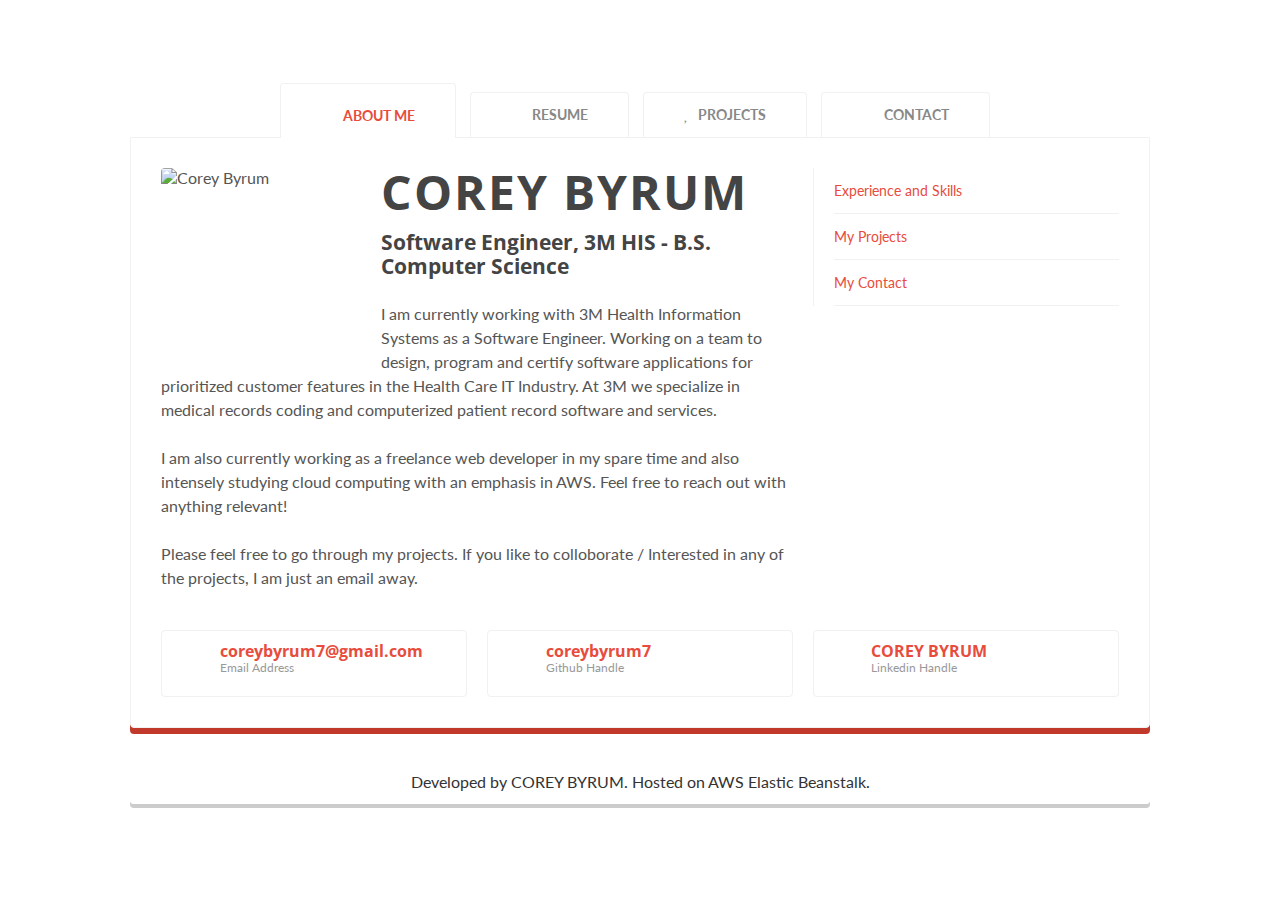
==== personalwebsite/index.html @ 76d754db "Structure and content for personal page" ====
<!DOCTYPE html>
<!--[if lt IE 7]>      <html class="no-js lt-ie9 lt-ie8 lt-ie7"> <![endif]-->
<!--[if IE 7]>         <html class="no-js lt-ie9 lt-ie8"> <![endif]-->
<!--[if IE 8]>         <html class="no-js lt-ie9"> <![endif]-->
<!--[if gt IE 8]><!--> <html class="no-js"> <!--<![endif]-->
<head>
  <meta charset="utf-8">
  <meta http-equiv="X-UA-Compatible" content="IE=edge,chrome=1">
  <title>Corey Byrum's personal website</title>
  <meta name="keywords" content="Corey Byrum">
  <meta name="description" content="Corey Byrum">
  <meta name="author" content="Corey Byrum">
  <meta http-equiv="content-type" content="text/html;charset=UTF-8">
  <meta name="viewport" content="width=device-width">
  <link rel='shortcut icon' type='image/x-icon' href='favicon.ico' />
  <link rel="apple-touch-icon-precomposed" href="apple-touch-icon-precomposed.png">
  <link rel="apple-touch-icon-precomposed" href="apple-touch-icon-72x72-precomposed.png">
  <link rel="apple-touch-icon-precomposed" href="apple-touch-icon-114x114-precomposed.png">
  <link rel="apple-touch-icon-precomposed" href="apple-touch-icon-144x144-precomposed.png">
  <link href="css/font-awesome.css" rel="stylesheet">

  <link rel="stylesheet" href="css/normalize.min.css">
  <link rel="stylesheet" href="css/main.css">
  <script src="js/jquery.min.js"></script>
  <script>window.jQuery || document.write('<script src="js/vendor/jquery-1.10.1.min.js"><\/script>')</script>
  <script src="js/vendor/jquery.hashchange.min.js"></script>
  <script src="js/vendor/jquery.easytabs.min.js"></script>

  <script src="js/main.js"></script>
  <!--[if lt IE 9]>
      <script src="//html5shiv.googlecode.com/svn/trunk/html5.js"></script>
      <script>window.html5 || document.write('<script src="js/vendor/html5util.js"><\/script>')</script>
      <![endif]-->
</head>
  <body class="bg-fixed bg-1">
<!--[if lt IE 7]>
    <p class="chromeframe">You are using an <strong>outdated</strong> browser. Please <a href="http://browsehappy.com/">upgrade your browser</a> or <a href="http://www.google.com/chromeframe/?redirect=true">activate Google Chrome Frame</a> to improve your experience.</p>
    <![endif]-->
   <div class="main-container">
    <div class="main wrapper clearfix">
      <!-- Header Start -->
        <header id="header">
            <div id="logo">
                <h2>
                    COREY BYRUM
                </h2>
                <h4>
                    Software Engineer, 3M HIS - B.S. Computer Science
                </h4>
            </div>
        </header>
        <!-- Header End -->
        <!-- Main Tab Container -->
        <div id="tab-container" class="tab-container">
          <!-- Tab List -->
            <ul class='etabs'>
                <li class='tab' id="tab-about">
                  <a href="#about"><i class="icon-user"></i><span> About Me</span></a>
                </li>
                <li class='tab'>
                  <a href="#resume"><i class="icon-file-text"></i><span> Resume</span></a>
                </li>
                <li class='tab'>
                  <a href="#portfolio"><i class="icon-heart"></i><span> Projects</span></a>
                </li>
                <li class='tab'>
                  <a href="#contact"><i class="icon-envelope"></i><span> Contact</span></a>
                </li>
            </ul>
          <!-- End Tab List -->
            <div id="tab-data-wrap">
              <!-- About Tab Data -->
                <div id="about">
                    <section class="clearfix">
                        <div class="g2">
                            <div class="photo">
                                <img src="images/headshot.png" alt="Corey Byrum">
                            </div>
                            <div class="info">
                                <h2>
                                    COREY BYRUM
                                </h2>
                                <h5>
                                     Software Engineer, 3M HIS - B.S. Computer Science
                                </h5>
                                <p>
                                    I am currently working with 3M Health Information Systems as a Software Engineer. Working on a team to design, program and certify software applications for prioritized customer features in the Health Care IT Industry. 
									At 3M we specialize in medical records coding and computerized patient record software and services.
									<br/><br/>
									I am also currently working as a freelance web developer in my spare time and also intensely studying cloud computing with an emphasis in AWS. Feel free to reach out with anything relevant!
                                    <br/><br/>
                                    Please feel free to go through my projects. If you like to colloborate / Interested in any of the projects, I am just an email away.
                                </p>
                            </div>
                        </div>
                        <div class="g1">
                            <div class="main-links sidebar">
                                <ul>
                                    <li>
                                        <a href="#resume">Experience and Skills</a>
                                    </li>
                                    <li>
                                        <a href="#portfolio">My Projects</a>
                                    </li>
                                    <li>
                                        <a href="#contact">My Contact</a>
                                    </li>
                                    
                                </ul>
                            </div>
                        </div>
                        <div class="break"></div>
                        <div class="contact-info">
                          <div class="g1">
                            <div class="item-box clearfix">
                              <i class="icon-envelope"></i>
                              <div class="item-data">
                                <h3><a href="mailto:coreybyrum7@gmail.com">coreybyrum7@gmail.com</a></h3>
                                <p>Email Address</p>
                              </div>
                            </div>
                          </div>
                          <div class="g1">
                            <div class="item-box clearfix">
                              <i class="icon-github"></i>
                              <div class="item-data">
                                <h3><a href="https://github.com/coreybyrum7">coreybyrum7</a></h3>
                                <p>Github Handle</p>
                              </div>
                            </div>
                          </div>
                          <div class="g1">
                            <div class="item-box clearfix">
                              <i class="icon-linkedin"></i>
                              <div class="item-data">
                                <h3><a href="https://www.linkedin.com/in/corey-byrum-28860785/">COREY BYRUM</a></h3>
                                <p>Linkedin Handle</p>
                              </div>
                            </div>
                          </div>
                        </div>
                    </section><!-- content -->
                </div>
              <!-- End About Tab Data -->
              <!-- Resume Tab Data -->
                <div id="resume">
                    <section class="clearfix">
                        <div class="g2">
                            <h3>
                                Work Experience
                            </h3>
                            <ul class="no-list work">
                                <li>
                                    <h5>
                                        Software Engineer, 3M Health Information Systems.
                                    </h5><span class="label label-info">February 2016 - Present</span>
                                    <p>I'm a member of the Global Grouper Applications team, supporting over 12 countries and customers throughout the entire U.S. with our 3 primary applications and many other components.<br>
									I'm primarily working with Java, SQL, C# and 3M’s proprietary language (similar to C).

                                    <br>My role here is to write effective code and minimize/provide solutions for customer defects. We strive to implement automation processes to improve our teams effectiveness.<br>
									
									Our team is currently in the process of shifting and utilizing cloud technologies.
                                    </p>
                                </li>
                                <li>
                                    <h5>
                                        Mobile Applications Developer - Intern, Charles Schwab.
                                    </h5><span class="label label-info">June 2014 - August 2014</span>
                                    <p>
										I introduced and implemented an application called TestFlight. TestFlight enhanced the team’s ability to test its internal iOS applications as well as increasing the ease of accessibility to applications.
                                    </p>
                                </li>
                                <li>
                                    <h5>
                                        Web Developer, East Carolina University.
                                    </h5><span class="label label-info">Dec 2012 - Jan 2013</span>
                                    <p>
                                        Maintained the Universities web environment. Optimized ECU's search engine. Created tutorials for other student-workers to use our content management system - CommonSpot.
                                    </p>
                                </li>
                            </ul>
                            <h3>
                                Education
                            </h3>
                            <ul class="no-list work">
                                <li>
                                    <h5>
                                        East Carolina University, North Carolina
                                    </h5><span class="label label-success">2011 - 2015</span>
                                    <br>
                                     GPA: 3.3/4.0
                                     <br/><br/>
                                     Courses Taken:
                                     <ul>
   										 <li>Design and Analysis of Algorithms</li>
										 <li>C/C++</li>
										 <li>Java Intro/Java Advanced Data Structures</li>
										 <li>Distributed Computing</li>
										 <li>Database Management</li>
										 <li>Cloud Computing</li>
										 <li>Computer Game Developmet </li>
										 <li>Calculus 1-3</li>
										 <li>Statistics 1-2</li>
										 <li>Software Maintenance & Quality Assurance </li> 
										 <li>Software Development Lifecycle (Introduction to Scrum)</li>        
                                     </ul>   
                                </li>
                            </ul>
                            <h3>
								Achievements and Awards
                            </h3>
                            <ul class="no-list work">
                                <li>
                                	Developed iOS mobile application - GEO. Users shared location as a 'post'. Allowed for a network of 'friends'. Contained a newsfeed and a personal profile page.
                                </li>
                                <li>
                                	x
                                </li>
                                <li>
                                    x
                                 </li>
                              	 <li>
									x
                              	 </li>
                                
                            </ul>

 
                        </div>
                        <div class="g1">
                            <div class="sidebar">
                                <h3>
                                    Skills
                                </h3>
                                <h5>
                                    Languages
                                </h5>
                                <div class="meter emerald">
                                    <span style="width: 90%"><span>Java</span></span>
                                </div>
                                <div class="meter emerald">
                                    <span style="width: 50%"><span>C</span></span>
                                </div>
                                <div class="meter emerald">
                                    <span style="width: 70%"><span>C++</span></span>
                                </div>
                                
                                <div class="meter emerald">
                                    <span style="width: 75%"><span>C#</span></span>
                                </div>
                                <div class="meter emerald">
                                    <span style="width: 60%"><span>Python</span></span>
                                </div>
                                <div class="meter emerald">
                                    <span style="width: 70%"><span>Node.js</span></span>
                                </div>
                                <div class="break"></div>
                                <h5>
                                    Web Development
                                </h5>
                                <div class="meter carrot">
                                    <span style="width: 90%"><span>HTML5</span></span>
                                </div>
                                <div class="meter carrot">
                                    <span style="width: 85%"><span>Javascript</span></span>
                                </div>
                                <div class="meter carrot">
                                    <span style="width: 90%"><span>REST</span></span>
                                </div>
                                <div class="meter carrot">
                                    <span style="width: 90%"><span>CSS</span></span>
                                </div>
                                <div class="meter carrot">
                                    <span style="width: 75%"><span>AJAX</span></span>
                                </div>
                                <div class="break"></div>
                                
                                
                                <h5>
                                    Big Data
                                </h5>
                                <div class="meter wisteria">
                                    <span style="width: 80%"><span>Hadoop</span></span>
                                </div>
                                <div class="meter wisteria">
                                    <span style="width: 70%"><span>Storm</span></span>
                                </div>
                                <div class="meter wisteria">
                                    <span style="width: 60%"><span>Spark</span></span>
                                </div>
                                <div class="break"></div>
                                
                                <h5>
                                    Mobile
                                </h5>
                                <div class="meter asbestos">
                                    <span style="width: 85%"><span>iOS SDK</span></span>
                                </div>
                                <div class="meter asbestos">
                                    <span style="width: 80%"><span>Android Native</span></span>
                                </div>
                                <div class="meter asbestos">
                                    <span style="width: 80%"><span>Phonegap</span></span>
                                </div>
                                <div class="meter asbestos">
                                    <span style="width: 80%"><span>Intel XDK</span></span>
                                 </div>
                                 <div class="break"></div>
                                <h5>
                                    Frameworks and Libraries
                                </h5>
                                <div class="meter emerald">
                                    <span style="width: 80%"><span>Spring</span></span>
                                </div>
                                <div class="meter emerald">
                                    <span style="width: 95%"><span>Hibernate</span></span>
                                </div>
                                <div class="meter emerald">
                                    <span style="width: 60%"><span>JSF</span></span>
                                </div>
                                <div class="meter emerald">
                                    <span style="width: 82%"><span>JQuery</span></span>
                                </div>
                                <div class="meter emerald">
                                    <span style="width: 80%"><span>AngularJS</span></span>
                                </div>
                                <div class="meter emerald">
                                    <span style="width: 95%"><span>Bootstrap</span></span>
                                </div>
                                <div class="meter emerald">
                                    <span style="width: 75%"><span>ReactJS</span></span>
                                </div>
                                <h5>
                                    Databases
                                </h5>
                                <div class="meter sunflower">
                                    <span style="width: 53.3%"><span>MySQL</span></span>
                                </div>
                                <div class="meter sunflower">
                                    <span style="width: 90%"><span>SQL</span></span>
                                </div>
                                <div class="meter sunflower">
                                    <span style="width: 70%"><span>DynamoDB</span></span>
                                </div>
                                <h5>
                                    SCM / Other Tools
                                </h5>
                                <div class="meter carrot">
                                    <span style="width: 98%"><span>Github</span></span>
                                </div>
                                <div class="meter carrot">
                                    <span style="width: 85%"><span>AWS</span></span>
                                </div>
                            </div>
                            </div>
                            </section>
                            </div>
                
              <!-- End Resume Tab Data -->
              <!-- Portfolio Tab Data -->
                <div id="portfolio">
                    <section class="clearfix">
                    
                            <h3>
                                Projects
                            </h3>
                            <ul class="no-list work">
                                <li>
                                    <h5>
                                        x
                                    </h5> 
							[Apache Storm, D3.js]<br/>
							<br/> y
							<br/> y
							<br/> y
							</li>
                                <li>
                                    <h5>
                                        y
                                    </h5>
							[Python, Flask]<br/>
							<br/> x
							</li>
                             <li>
                                    <h5>
                                        x
                                    </h5> 
							[Java]<br/>
							<br/> x
							<br/> * x
							</li>   
                                <li>
                                    <h5>
                                        x
                                    </h5>
							[Java, Hadoop, R]<br/>
							<br/>* x
							<br/> x
							<br/> x
							<br/> x
                                </li>
                                <li>
                                    <h5>
                                        x
                                    </h5>
							[Javascript]<br/>
							<br/> x
                                </li>
                                
                                <li>
                                    <h5>
                                        x
                                    </h5>
							[HTML, <br/>
							<br/> x
                                </li>
                                 <li>
                                    <h5>
                                        x
                                    </h5>
							[Java]<br/>
							<br/> x

                                </li>
                                <li>
                                    <h5>
                                        x
                                    </h5> 
									[HTML, Weka, D3.js, AWS]<br/>
							<br/> x
							<br/> x
                                </li>                            
                            <li>
                                    <h5>
                                     x
                                    </h5> 
									[CloudStorage, CloudSQL, Java]<br/>
							<br/> x
							<br/> x
							<br/> x
                                </li>
                                <li>
                                    <h5>
                                        x
                                    </h5> 
									[CloudStorage, CloudSQL]<br/>
							* x
							<br/> x
							</li>
							<li>
                                    <h5>
                                       x
                                    </h5> 
							[Dropbox SDK for java]<br/>
							<br/>x
							<br/> x
							</li>
                                
							<li>
                                    <h5>
                                        x
                                    </h5> 
							[Java]<br/>
							<br/> x
							<br/>x
							<br/>x
							<br/>x
							<br/>x
							<br/>x
							<br/>x
							<br/>x
							<br/>x
							<br/>x
							</li>    
                            <li>
                                    <h5>
                                        x
                                    </h5> 
							[HTML, Bootstrap, Servlets, Jquery, Ajax, Android SDK]<br/>
							<br/>  x
							</li>    
							<li>
                                    <h5>
                                       x
                                    </h5> 
							[CMU spinx, Java]<br/>
							<br/> *x
							</li>    
							<li>
                                    <h5>
                                        x
                                    </h5> 
							[HTML, Javascript]<br/>
							<br/> x
							</li>    
							<li>
                                    <h5>
                                        x
                                    </h5> 
							[HTML, Bootstrap, Websockets, REST]<br/>
							<br/> x
							</li>    
							<li>
                                    <h5>
                                        x
                                    </h5> 
							[Java AWT, NIO]<br/>
							<br/> x
							</li>    
							<li>
                                    <h5>
                                        x
                                    </h5> 
							[php, python]<br/>
							<br/> x
							</li>
							<li>
                                    <h5>
                                        x
                                    </h5> 
							[php, python]<br/>
							<br/> x
							<br/> x
							</li>        
							
                            </ul>
                        
                  	</section>
                  	
                </div>
              <!-- End Portfolio Data -->
              <!-- Contact Tab Data -->
                <div id="contact">
                    <section class="clearfix">
                       <div class="g1">
                         <div class="sny-icon-box">
                           <div class="sny-icon">
                              <i class="icon-globe"></i>
                            </div>
                            <div class="sny-icon-content">
                              <h4>My Email Address</h4>
                              <p>coreybyrum7@gmail.com</p>
                              
                            </div>
                         </div>
                         
                       </div>
                      
                      
                       <div class="g1">
                         <div class="sny-icon-box">
                           <div class="sny-icon">
                              <i class="icon-user"></i>
                            </div>
                            <div class="sny-icon-content">
                              <h4>Reach Me</h4>
                              <p>Feel free to reach me if you like to talk more.</p>
                            </div>
                         </div>
                       </div>
                       <div class="break"></div>
                       
                    </section>
                </div>
              <!-- End Contact Data -->
            </div>
        </div>
        <!-- End Tab Container -->
        <footer>
            <p>
               Developed by COREY BYRUM. Hosted on AWS Elastic Beanstalk. 
            </p>
        </footer>
    </div><!-- #main -->
</div><!-- #main-container -->



</body>
</html>
---- personalwebsite/css/main.css ----
@import url(http://fonts.googleapis.com/css?family=Open+Sans:400,700);
@import url(http://fonts.googleapis.com/css?family=Lato:400,700);

*, *:before, *:after {
  -moz-box-sizing: border-box; -webkit-box-sizing: border-box; box-sizing: border-box;
}

/* HTML5 DECLARATIONS */
article, aside, details, figcaption, figure, footer, header, hgroup, menu, nav, section, dialog {display: block}
audio[controls],canvas,video {display: inline-block; *display: inline; zoom: 1}

/* BASE */
html {height: 100%; font-size: 100%; overflow-y: scroll; -webkit-text-size-adjust: 100%} /* Force scrollbar in non-IE and Remove iOS text size adjust without disabling user zoom */
body {margin: 0; min-height: 100%; -webkit-font-smoothing:antialiased; font-smoothing:antialiased; text-rendering:optimizeLegibility;color: #666} /* Improve default text rendering, handling of kerning pairs and ligatures */

/* DEFAULT FONT SETTINGS */
/* 16px base font size with 150% (24px) friendly, unitless line height and margin for vertical rhythm */
/* Font-size percentage is based on 16px browser default size */
body, button, input, select, textarea {font: 100%  'Lato', sans-serif; *font-size: 1em; color: #555} /* IE7 and older can't resize px based text */
p, blockquote, q, pre, address, hr, code, samp, dl, ol, ul, form, table, fieldset, menu, img {margin: 0 0 1.5em; padding: 0}

/* TYPOGRAPHY */
/* Composed to a scale of 12px, 14px, 16px, 18px, 21px, 24px, 36px, 48px, 60px and 72px */
h1, h2, h3, h4, h5, h6 {font-family:'Open Sans', sans-serif;color:#444;}
h1 {margin: 0; font-size: 3.75em; line-height: 1.2em; margin-bottom: 0.4em} /* 60px / 72px */
h2 {margin: 0; font-size: 3em; line-height: 1em; margin-bottom: 0.5em} /* 48px / 48px */
h3 {margin: 0; font-size: 2.25em; line-height: 1.3333333333333333333333333333333em; margin-bottom: 0.6667em} /* 36px / 48px */ 
h4 {margin: 0; font-size: 1.5em; line-height: 1em; margin-bottom: 1em} /* 24px / 24px */
h5 {margin: 0; font-size: 1.3125em; line-height: 1.1428571428571428571428571428571em; margin-bottom: 1.1428571428571428571428571428571em} /* 21px / 24px */
h6 {margin: 0; font-size: 1.125em; line-height: 1.3333333333333333333333333333333em; margin-bottom: 1.3333333333333333333333333333333em} /* 18px / 24px */
p, ul, blockquote, pre, td, th, label {margin: 0; font-size: 1em; line-height: 1.5em; margin-bottom: 1.5em} /* 16px / 24px */
small, p.small {margin: 0; font-size: 0.875em; line-height: 1.7142857142857142857142857142857em; margin-bottom: 1.7142857142857142857142857142857em} /* 14px / 24px */

/* CODE */
pre {white-space: pre; white-space: pre-wrap; word-wrap: break-word} /* Allow line wrapping of 'pre' */
pre, code, kbd, samp {font-size: 1em; line-height: 1.5em; margin-bottom: 1.5em; font-family: Menlo, Consolas, 'DejaVu Sans Mono', Monaco, monospace}

/* TABLES */
table {border-collapse: collapse; border-spacing: 0; margin-bottom: 1.5em}
th {text-align: left}
tr, th, td {padding-right: 1.5em; border-bottom: 0 solid #333}

/* FORMS */
form {margin: 0}
fieldset {border: 0;padding: 0}
textarea {overflow: auto; vertical-align: top}
legend {*margin-left: -.75em}
button, input, select, textarea {vertical-align: baseline; *vertical-align: middle} /* IE7 and older */
button, input {line-height: normal; *overflow: visible}
button, input[type="button"], input[type="reset"], input[type="submit"] {cursor: pointer;-webkit-appearance: button}
input[type="checkbox"], input[type="radio"] {box-sizing: border-box}
input[type="search"] {-webkit-appearance: textfield; -moz-box-sizing: content-box; -webkit-box-sizing: content-box; box-sizing: content-box}
input[type="search"]::-webkit-search-decoration {-webkit-appearance: none}
button::-moz-focus-inner, input::-moz-focus-inner {border: 0; padding: 0}

/* QUOTES */
blockquote, q {quotes: none}
blockquote:before, blockquote:after, q:before, q:after {content: ''; content: none}
blockquote, q, cite {font-style: italic}
blockquote {padding-left: 1.5em; border-left: 3px solid #ccc}
blockquote > p {padding: 0}

/* LISTS */
ul, ol {list-style-position: inside; padding: 0}
li ul, li ol {margin: 0 1.5em}
dl dd {margin-left: 1.5em}
dt {font-family:Futura, "Century Gothic", AppleGothic, sans-serif}

/* HYPERLINKS */
a { 
  text-decoration: none;
  color: #E74C3C;
  -webkit-transition: color 0.1s linear, border 0.1s linear, opacity 0.1s linear, background-color 0.1s linear;
  -moz-transition: color 0.1s linear, border 0.1s linear, opacity 0.1s linear, background-color 0.1s linear;
  -ms-transition: color 0.1s linear, border 0.1s linear, opacity 0.1s linear, background-color 0.1s linear;
  -o-transition: color 0.1s linear, border 0.1s linear, opacity 0.1s linear, background-color 0.1s linear;
  transition: color 0.1s linear, border 0.1s linear, opacity 0.1s linear, background-color 0.1s linear;
}
a:hover, a:focus, a:active { text-decoration: none; border: none;color: #C0392B }
/* MEDIA */
figure {margin: 0}
img, object, embed, video {max-width: 100%; _width: 100%} /* Fluid images */
img {border: 0; -ms-interpolation-mode: bicubic} /* Improve IE's resizing of images */
svg:not(:root) {overflow: hidden} /* Correct IE9 overflow */

/* ABBREVIATION */
abbr[title], dfn[title] {border-bottom: 1px dotted #333; cursor: help}

/* MARKED/INSERTED/DELETED AND SELECTED TEXT */
ins, mark {text-decoration: none}
mark {background: #c47529}
ins {background: #d49855}
del {text-decoration: line-through}
::-moz-selection {background: #E74C3C; color: #fff; text-shadow: none} /* selected text */
::selection {background: #E74C3C; color: #fff; text-shadow: none} /* selected text */

/* OTHERS */
strong, b, dt { font-weight: bold}
dfn {font-style: italic}
var, address {font-style: normal}
sub, sup {font-size: 75%; line-height: 0; position: relative; vertical-align: baseline} /* Position 'sub' and 'sup' without affecting line-height */
sup {top: -0.5em} /* Move superscripted text up */
sub {bottom: -0.25em} /* Move subscripted text down */
span.amp{font-family:Adobe Caslon Pro,Baskerville,"Goudy Old Style","Palatino","Palatino Linotype","Book Antiqua",Georgia,"Times New Roman",Times,serif;font-style:italic;font-size:110%;line-height:0;position:relative;vertical-align:baseline} /* Best available ampersand */

/* MICRO CLEARFIX HACK */
.cf:before, .cf:after {content:"";display:table} /* For modern browsers */
.cf:after {clear:both}
.cf {zoom:1} /* For IE 6/7 (trigger hasLayout) */

/* DEFAULT MOBILE STYLE */
body {width: 92%; margin: 0 auto} /* Center page without wrapper */
/* column grid */
.g1,.g2,.g3{display:block; position: relative; margin-left: 1%; margin-right: 1%}
/* 1 column grid */
.g1,.g2,.g3{width:98.0%}

/* Wrapper */
.main{
  padding-top: 50px;
  max-width: 1020px;
}
.wrapper{
  margin: 0 auto;
}

/* Utility */
.chromeframe {
  margin: 0.2em 0;
  background: #ccc;
  color: #000;
  padding: 0.2em 0;
}
.clear{
  clear:both;
}
.bg-fixed {
  background-repeat: no-repeat;
  background-attachment: fixed;
  background-position: center center;
  -webkit-background-size: cover;
  -moz-background-size: cover;
  -o-background-size: cover;
  background-size: cover;
}
.clearfix:after { 
 content: "."; 
 visibility: hidden; 
 display: block; 
 height: 0; 
 clear: both;
}
.no-list{
  margin: 0px;
  padding: 0px;
  list-style: none;
}
.break{
  padding-bottom: 1em;
  clear: both;
}
/* Backgrounds */

.bg-1{
  background-image: url('../images/background.png');
}

/* Header */
#header{
  margin-bottom: 2em;
}
#header #logo{
  text-align: center;

  display: none;
}
#header h4{
  margin-bottom:0px; 
}
#header .visible{
  opacity: 1;
}

/* Tabs */
.etabs{
  margin: 0;
  padding: 0px;
  text-align: center;
}
.etabs li span{
  display: none;
}
#tab-data-wrap{
  padding: 30px 20px;
  background: #fff;
  border: 1px solid #f1f1f1;
  box-shadow: 0px 6px #c0392b;
  border-radius: 0px 0px 4px 4px;
}


.tab {
  display: inline-block;
  zoom: 1;
  *display: inline;
  background: #fff;
  border: solid 1px #f1f1f1;
  border-bottom: 0px;
  -moz-border-radius: 4px 4px 0 0;
  -webkit-border-radius: 4px 4px 0 0;
  margin-right:10px; 
}

.tab a {
  font-weight: bold;
  text-transform: uppercase;
  font-size: 14px;
  display: block;
  padding: 2px 10px;
  outline: none;
  color: #888;
  text-decoration: none;
}

.tab a:hover {
  text-decoration: none;
}

.tab.active {
  background: #fff;
  position: relative;
  top: 1px;
  border-color: #f1f1f1;
  border-bottom: none;
}

.tab a.active {
  padding-top: 10px;
  color: #e74c3c;
}
.tab a i{
  font-size: 16px;
  margin-right: 0px;
}

/* INFO */
.info-wrap{

}
/* Photo */
.photo{
  float: left;
  height: 200px;
  width: 200px;
  margin-right: 20px;
  margin-bottom: 4px;
  overflow: hidden;
}

.photo img{
 -webkit-border-radius: 4px;
 -moz-border-radius: 4px;
 border-radius: 4px;
 width: 100%;
}
.info{

}
.info h2, #header h2{
  text-transform: uppercase;
  letter-spacing: 2px;
  margin-bottom: .3em;
}
.info h4, #header h4{
  color: #999;
}
/* Contact */
.main-links{

}
.main-links ul{
  list-style: none outside none;
  margin: 0;
  padding: 0;
}
.main-links ul li{
  border-bottom: 1px solid #F1F1F1;
  padding: 10px 0;
}
.main-links ul li a{

  font-size: 14px;

} 
/* Contact-info */
.contact-info{

}
.contact-info i{

}

/* Icon Styling */
.contact-info i{

  color: #333;
  font-size: 46px;

}
/* Item Box */

.item-box{
  padding: 6px 6px 6px 10px;
  border: 1px solid #f1f1f1;
  -webkit-border-radius: 4px;
  -moz-border-radius: 4px;
  border-radius: 4px;
}
.item-box i{
  float: left;
  margin-right: 12px;
}
.item-box i.icon-envelope{

}
.item-box .item-data{
 margin-top: 6px;
}
.item-box .item-data h3{
  line-height: 1em;
  margin: 3px 0px 0px 0px;
  font-size: 1em;

}
.item-box .item-data p{
  margin: 0px;
  font-size: 12px;
  color: #999;
}

/* WorkExperience */
.work li{
  border-bottom: 1px solid #f1f1f1;
  margin-bottom: 2em;
}
.work li span{
  float: right;
}
.work li h5{
  float: left;
}
.work li p{
  clear: both;
}

/* Portfolio */
.image{
  position: relative;
}
.image img{
  margin: 0px;
  width: 100%;
}
.image-overlay {
  position: absolute;
  z-index: 5;
  top: 0;
  overflow: hidden;
  width: 100%;
  height: 99%;
  background-color: rgba(231, 76, 60,.6);
  text-align: center;
  opacity:0;
  filter: alpha(opacity=0);
  -webkit-transition: all 450ms ease-out 0s;
  -moz-transition: all 450ms ease-out 0s;
  -o-transition: all 450ms ease-out 0s;
  transition: all 450ms ease-out 0s;
  -webkit-transform: rotateY(180deg);
  -moz-transform: rotateY(180deg);
  -ms-transform: rotateY(180deg);
  transform: rotateY(180deg);
}
.image:hover .image-overlay{
  opacity: 1;
  filter: alpha(opacity=100);
  -webkit-transform: rotateY(0deg);
  -moz-transform: rotateY(0deg);
  -ms-transform: rotateY(0deg);
  transform: rotateY(0deg);
}
.image-overlay .image-link{
  position: relative;
  top: 50%;
  display: inline-block;
  margin-top: -20px;
}
/* Icon Box */
.sny-icon{
  display: block;
  margin-bottom: 1em;
  text-align: center;
}
.sny-icon i{
  display: inline-block;
  font-size: 60px;
}
.sny-icon-content{
  text-align: center;
}
.sny-icon-content h4{
  margin-bottom:6px; 
}
.sny-icon-content p{
  margin-bottom: 0px;
}
/* Buttons */
.btn{
  display:inline-block;
  margin: 0 10px 10px 0;    
  padding: 14px 20px;  
  background: #E74C3C;
  color: #fff;
  font-weight: bold;
  font-size: 13px;
  font-family:'Open Sans', sans-serif
  line-height: 1;
  *display:inline;
  *zoom:1;
  position: relative;
  text-transform: uppercase;
  -webkit-transition: all 0.3s;
  -moz-transition: all 0.3s;
  transition: all 0.3s;
}
.btn:hover{
  color: #ccc;
}

/* Labels */
.label {
  display: inline;
  padding: .25em .6em;
  font-size: 75%;
  font-weight: 500;
  line-height: 1;
  color: #ffffff;
  text-align: center;
  white-space: nowrap;
  vertical-align: baseline;
  border-radius: .25em;
}
.label-info {
  background-color: #5bc0de;
}

.label-info[href]:hover,
.label-info[href]:focus {
  background-color: #31b0d5;
}
.label[href]:hover,
.label[href]:focus {
  color: #ffffff;
  text-decoration: none;
  cursor: pointer;
}

.label-default {
  background-color: #999999;
}

.label-default[href]:hover,
.label-default[href]:focus {
  background-color: #808080;
}

.label-danger {
  background-color: #d9534f;
}

.label-danger[href]:hover,
.label-danger[href]:focus {
  background-color: #c9302c;
}

.label-success {
  background-color: #5cb85c;
}

.label-success[href]:hover,
.label-success[href]:focus {
  background-color: #449d44;
}

.label-warning {
  background-color: #f0ad4e;
}

.label-warning[href]:hover,
.label-warning[href]:focus {
  background-color: #ec971f;
}

/* Meters */
.meter { 
  height: 24px;  /* Can be anything */
  position: relative;
  border: 1px solid #f1f1f1;
  -moz-border-radius: 4px;
  -webkit-border-radius: 4px;
  border-radius: 4px;
  margin-bottom: 1em;
}
.meter > span {
  display: block;
  height: 100%;
  -moz-border-radius: 4px;
  -webkit-border-radius: 4px;
  border-radius: 4px;


  position: relative;
  overflow: hidden;
}
.meter > span  > span{
  margin-left: 4px;
  color: #fff;
}
.meter > span:after, .animate > span > span {
  content: "";
  position: absolute;
  top: 0; left: 0; bottom: 0; right: 0;
  background-image: 
  -webkit-gradient(linear, 0 0, 100% 100%, 
    color-stop(.25, rgba(255, 255, 255, .2)), 
    color-stop(.25, transparent), color-stop(.5, transparent), 
    color-stop(.5, rgba(255, 255, 255, .2)), 
    color-stop(.75, rgba(255, 255, 255, .2)), 
    color-stop(.75, transparent), to(transparent)
    );
  background-image: 
  -moz-linear-gradient(
    -45deg, 
    rgba(255, 255, 255, .2) 25%, 
    transparent 25%, 
    transparent 50%, 
    rgba(255, 255, 255, .2) 50%, 
    rgba(255, 255, 255, .2) 75%, 
    transparent 75%, 
    transparent
    );
  z-index: 1;
  -webkit-background-size: 50px 50px;
  -moz-background-size: 50px 50px;
  -webkit-animation: move 2s linear infinite;
  -webkit-border-top-right-radius: 8px;
  -webkit-border-bottom-right-radius: 8px;
  -moz-border-radius-topright: 8px;
  -moz-border-radius-bottomright: 8px;
  border-top-right-radius: 8px;
  border-bottom-right-radius: 8px;
  -webkit-border-top-left-radius: 20px;
  -webkit-border-bottom-left-radius: 20px;
  -moz-border-radius-topleft: 20px;
  -moz-border-radius-bottomleft: 20px;
  border-top-left-radius: 20px;
  border-bottom-left-radius: 20px;
  overflow: hidden;
}

.animate > span:after {
  display: none;
}

@-webkit-keyframes move {
  0% {
   background-position: 0 0;
 }
 100% {
   background-position: 50px 50px;
 }
}

.emerald > span {
  background-color: #2ecc71;

}

.carrot > span {
  background-color: #e67e22;

}
.wisteria > span{
  background-color: #8e44ad;
}
.sunflower > span{
  background-color: #f1c40f;
}
.midnight > span{
  background-color: #2c3e50;
}
.pomengrate > span{
  background-color: #c0392b;
}
.asbestos > span{
  background-color: #7f8c8d;
}
.nostripes > span > span, .nostripes > span:after {
  -webkit-animation: none;
  background-image: none;
}
/* Footer */
footer{
  text-align: center;
  margin-top: 2em;
  padding: 10px;
  background: rgba(255, 255, 255,.8);
  box-shadow: 0px 4px #ccc;
  color: #333;
  -moz-border-radius: 4px;
  -webkit-border-radius: 4px;
  border-radius: 4px;
}
footer p{
  margin-bottom: 0px;
}

/* media Queries

FOLDING FLUID GRID
< 767px         - 1-Column Fluid Grid
768px - 1023px  - 2-Column Fluid Grid
> 1024px            - 3-Column Fluid Grid
Change widths as necessary
------------------------------------------- */

/* MOBILE PORTRAIT */
@media only screen and (min-width: 320px) {
  body {

  }
}

/* MOBILE LANDSCAPE */
@media only screen and (min-width: 480px) {
  body {

  }
}

/* SMALL TABLET */
@media only screen and (min-width: 600px) {
  body {

  }
  .etabs >li span{
    display: block;
  }
}

/* TABLET/NETBOOK */
@media only screen and (min-width: 768px) { 
  body {

  }

  /* Sidebar */
  .sidebar{
   padding-left: 20px;
   border-left: 1px solid #f1f1f1;
 }
 /* COLUMN GRID */
 .g1,.g2,.g3 {display:inline; float: left}

 /* 2 COLUMN GRID */
 .g1 {width:48.0%}
 .g2 {width:48.0%}
 .g3 {width:98.0%}
}

/* LANDSCAPE TABLET/NETBOOK/LAPTOP */
@media only screen and (min-width: 1024px) { 
  body {

  }
  .etabs >li span{
    display: inline;
  }
  .tab a i{
  font-size: 16px;
  margin-right: 6px;
}
  .tab a{
    padding: 10px 40px 10px 40px;
  }
.tab a.active{
  padding-top: 20px;
}
  /* 3 COLUMN GRID */
  .g1 {width:31.333%}
  .g2 {width:64.667%;}
  .g3 {width:98.0%}
}

@media only screen and (min-width: 1280px) { 
  /* DESKTOP */
  body {

  }
}

/* WIDESCREEN */
/* Increased body size for legibility */
@media only screen and (min-width: 1400px) { 
  body {} /* 18.5px / 28px */
}


/* PRINT */
@media print {
  * {background: transparent !important; color: black !important; text-shadow: none !important; filter:none !important; -ms-filter: none !important} /* Black prints faster */
  a, a:visited {color: #444 !important; text-decoration: underline}
  a[href]:after {content: " (" attr(href) ")"}
  abbr[title]:after {content: " (" attr(title) ")"}
  .ir a:after, a[href^="javascript:"]:after, a[href^="#"]:after {content: ""}  /* Don't print links for images, javascript or internal links */
  pre, blockquote {border: 1px solid #999; page-break-inside: avoid; }
  thead {display: table-header-group; } /* Repeat header row at top of each printed page */
  tr, img {page-break-inside: avoid; }
  img {max-width: 100% !important; }
  @page {margin: 0.5cm}
  p, h2, h3 {orphans: 3; widows: 3}
  h2, h3{page-break-after: avoid}
}
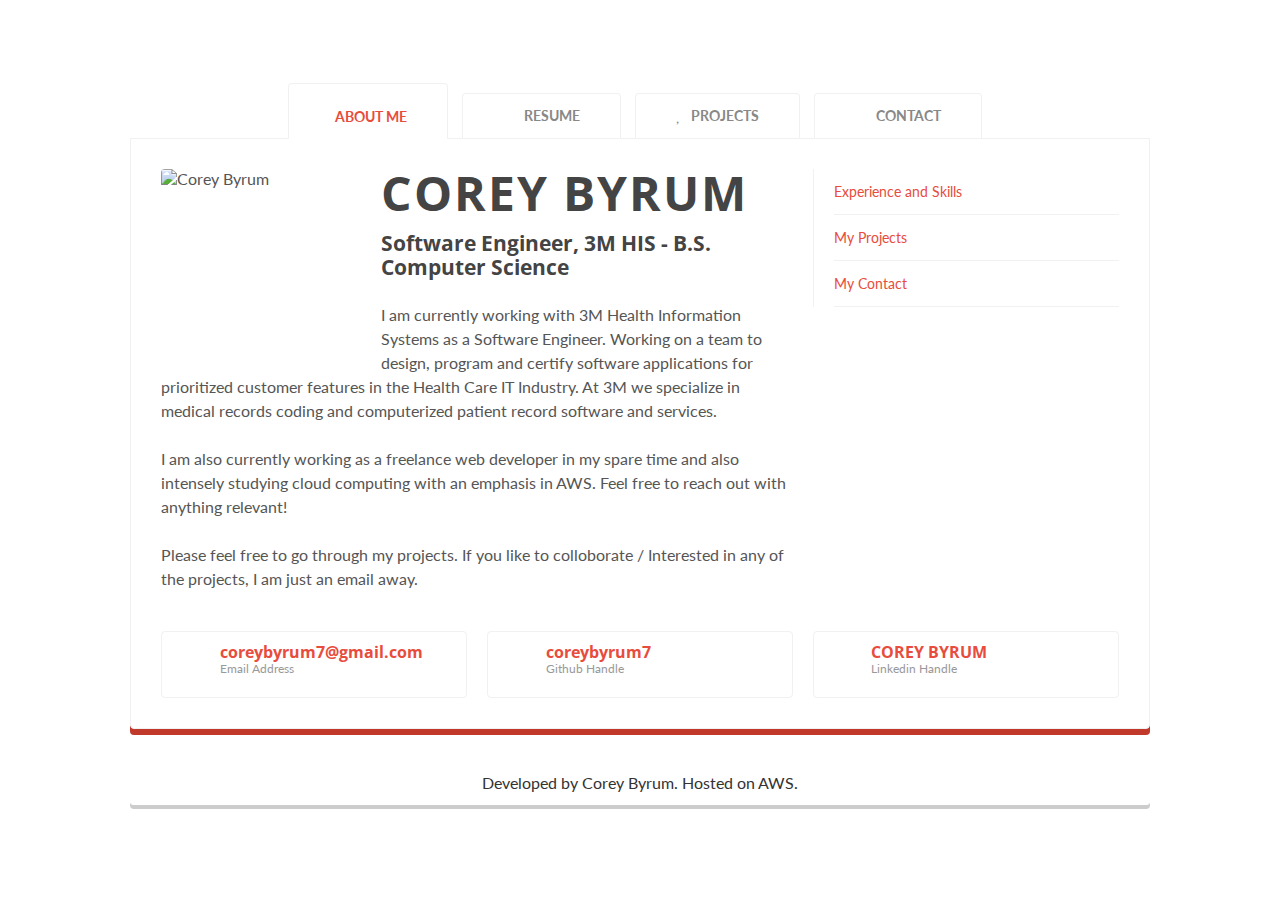
==== commit 25e7ff06: "Added new content and icons" ====
--- a/personalwebsite/index.html
+++ b/personalwebsite/index.html
@@ -21,6 +21,7 @@
 
   <link rel="stylesheet" href="css/normalize.min.css">
   <link rel="stylesheet" href="css/main.css">
+  <script src="https://use.fontawesome.com/26c667497b.js"></script>
   <script src="js/jquery.min.js"></script>
   <script>window.jQuery || document.write('<script src="js/vendor/jquery-1.10.1.min.js"><\/script>')</script>
   <script src="js/vendor/jquery.hashchange.min.js"></script>
@@ -44,9 +45,9 @@
                 <h2>
                     COREY BYRUM
                 </h2>
-                <h4>
+                <h5>
                     Software Engineer, 3M HIS - B.S. Computer Science
-                </h4>
+                </h5>
             </div>
         </header>
         <!-- Header End -->
@@ -55,7 +56,7 @@
           <!-- Tab List -->
             <ul class='etabs'>
                 <li class='tab' id="tab-about">
-                  <a href="#about"><i class="icon-user"></i><span> About Me</span></a>
+                  <a href="#about"><i class="fa fa-home fa-fw"></i><span> About Me</span></a>
                 </li>
                 <li class='tab'>
                   <a href="#resume"><i class="icon-file-text"></i><span> Resume</span></a>
@@ -93,8 +94,11 @@
                                 </p>
                             </div>
                         </div>
+						
                         <div class="g1">
                             <div class="main-links sidebar">
+				
+								
                                 <ul>
                                     <li>
                                         <a href="#resume">Experience and Skills</a>
@@ -107,8 +111,10 @@
                                     </li>
                                     
                                 </ul>
+								
                             </div>
                         </div>
+						
                         <div class="break"></div>
                         <div class="contact-info">
                           <div class="g1">
@@ -147,90 +153,255 @@
                     <section class="clearfix">
                         <div class="g2">
                             <h3>
-                                Work Experience
+                                Work Experience  <i class="fa fa-desktop"></i>
+                            </h3>
+                            <ul class="no-list work">
+                                <li><span class="label label-info">February 2016 - Present</span><br>
+                                    <h5>
+                                        Software Engineer, 3M Health Information Systems.
+                                    </h5>
+                                    <p>I'm a member of the Global Grouper Applications team, supporting over 12 countries and customers throughout the entire U.S. with our 3 primary applications and many other components. I'm primarily working with Java, SQL, C# and 3M’s proprietary language (similar to C).</p>
+									<p>My role here is to write effective code and minimize/provide solutions for customer defects. We strive to implement automation processes to improve our teams effectiveness.</p>
+									<p>Our team is currently in the process of shifting and utilizing cloud technologies.</p>
+                                    </p>
+                                </li>
+                                <li><span class="label label-info">June 2014 - August 2014</span><br>
+                                    <h5>
+                                        Mobile Applications Developer - Intern, Charles Schwab.
+                                    </h5>
+                                    <p>
+										I introduced and implemented an application called TestFlight. TestFlight enhanced the team’s ability to test its internal iOS applications as well as increasing the ease of accessibility to applications.
+                                    </p>
+                                </li>
+                                <li><span class="label label-info">Dec 2012 - Jan 2013</span><br>
+                                    <h5>
+                                        Web Developer, East Carolina University.
+                                    </h5>
+                                    <p>
+                                        Maintained the Universities web environment. Optimized ECU's search engine. Created tutorials for other student-workers to use our content management system - CommonSpot.
+                                    </p>
+                                </li>
+                            </ul>
+                            <h3>
+                                Education and Certifications   <i class="fa fa-university"></i>
                             </h3>
                             <ul class="no-list work">
                                 <li>
-                                    <h5>
-                                        Software Engineer, 3M Health Information Systems.
-                                    </h5><span class="label label-info">February 2016 - Present</span>
-                                    <p>I'm a member of the Global Grouper Applications team, supporting over 12 countries and customers throughout the entire U.S. with our 3 primary applications and many other components.<br>
-									I'm primarily working with Java, SQL, C# and 3M’s proprietary language (similar to C).
-
-                                    <br>My role here is to write effective code and minimize/provide solutions for customer defects. We strive to implement automation processes to improve our teams effectiveness.<br>
-									
-									Our team is currently in the process of shifting and utilizing cloud technologies.
-                                    </p>
-                                </li>
-                                <li>
-                                    <h5>
-                                        Mobile Applications Developer - Intern, Charles Schwab.
-                                    </h5><span class="label label-info">June 2014 - August 2014</span>
-                                    <p>
-										I introduced and implemented an application called TestFlight. TestFlight enhanced the team’s ability to test its internal iOS applications as well as increasing the ease of accessibility to applications.
-                                    </p>
-                                </li>
-                                <li>
-                                    <h5>
-                                        Web Developer, East Carolina University.
-                                    </h5><span class="label label-info">Dec 2012 - Jan 2013</span>
-                                    <p>
-                                        Maintained the Universities web environment. Optimized ECU's search engine. Created tutorials for other student-workers to use our content management system - CommonSpot.
-                                    </p>
+									<h5>
+										Amazon Solutions Architect - Associate - Certified
+									</h5><span class="label label-success">March 2017</span>
+									<p></p>
+                                    <h5>
+                                        East Carolina University, North Carolina
+                                    </h5><span class="label label-success">2011 - 2015</span>
+                                    <br><br>
+									<div class="acc-container">
+										<div class="acc-btn">
+											<h1 style="text-align:center;">
+												 Courses Taken (click to expand)
+											</h1>
+										</div>
+										<div class="acc-content">
+											<div class="acc-content-inner">
+												<div class="p-container">
+														xyz
+													</div>
+											</div>
+										</div>
+										<div class="acc-btn">
+											<h1>
+												 Design and Analysis of Algorithms
+											</h1>
+										</div>
+										<div class="acc-content">
+											<div class="acc-content-inner">
+												<div class="p-container">
+														xyz
+													</div>
+											</div>
+										</div>
+										
+										<div class="acc-btn">
+											<h1>C/C++</h1>
+										</div>
+											<div class="acc-content">
+												<div class="acc-content-inner">
+													<div class="p-container">
+														xyz
+													</div>
+												</div>
+											</div>
+										<div class="acc-btn">
+											<h1>Java Intro/Java Advanced Data Structures</h1>
+										</div>
+											<div class="acc-content">
+												<div class="acc-content-inner">
+													<div class="p-container">
+														xyz
+													</div>
+												</div>
+											</div>
+											
+										<div class="acc-btn">
+											<h1>Distributed Computing</h1>
+										</div>
+											<div class="acc-content">
+												<div class="acc-content-inner">
+													<div class="p-container">
+														xyz
+													</div>
+												</div>
+											</div>
+											
+										<div class="acc-btn">
+											<h1>Database Management</h1>
+										</div>
+											<div class="acc-content">
+												<div class="acc-content-inner">
+													<div class="p-container">
+														xyz
+													</div>
+												</div>
+											</div>
+										
+										<div class="acc-btn">
+											<h1>Cloud Computing</h1>
+										</div>
+											<div class="acc-content">
+												<div class="acc-content-inner">
+													<div class="p-container">
+														xyz
+													</div>
+												</div>
+											</div>
+											
+										<div class="acc-btn">
+											<h1>Computer Game Developmet</h1>
+										</div>
+											<div class="acc-content">
+												<div class="acc-content-inner">
+													<div class="p-container">
+														xyz
+													</div>
+												</div>
+											</div>
+											
+										<div class="acc-btn">
+											<h1>Calculus 1-3</h1>
+										</div>
+											<div class="acc-content">
+												<div class="acc-content-inner">
+													<div class="p-container">
+														xyz
+													</div>
+												</div>
+											</div>
+											
+										<div class="acc-btn">
+											<h1>Statistics 1-2</h1>
+										</div>
+											<div class="acc-content">
+												<div class="acc-content-inner">
+													<div class="p-container">
+														xyz
+													</div>
+												</div>
+											</div>
+											
+										<div class="acc-btn">
+											<h1>Software Maintenance & Quality Assurance</h1>
+										</div>
+											<div class="acc-content">
+												<div class="acc-content-inner">
+													<div class="p-container">
+														xyz
+													</div>
+												</div>
+											</div>
+											
+										<div class="acc-btn">
+											<h1>Software Development Lifecycle (Introduction to Scrum)</h1>
+										</div>
+											<div class="acc-content">
+												<div class="acc-content-inner">
+													<div class="p-container">
+														xyz
+													</div>
+												</div>
+											</div>  
                                 </li>
                             </ul>
                             <h3>
-                                Education
+								Projects
+                              <i class="icon-code-fork"></i>
                             </h3>
                             <ul class="no-list work">
-                                <li>
-                                    <h5>
-                                        East Carolina University, North Carolina
-                                    </h5><span class="label label-success">2011 - 2015</span>
-                                    <br>
-                                     GPA: 3.3/4.0
-                                     <br/><br/>
-                                     Courses Taken:
-                                     <ul>
-   										 <li>Design and Analysis of Algorithms</li>
-										 <li>C/C++</li>
-										 <li>Java Intro/Java Advanced Data Structures</li>
-										 <li>Distributed Computing</li>
-										 <li>Database Management</li>
-										 <li>Cloud Computing</li>
-										 <li>Computer Game Developmet </li>
-										 <li>Calculus 1-3</li>
-										 <li>Statistics 1-2</li>
-										 <li>Software Maintenance & Quality Assurance </li> 
-										 <li>Software Development Lifecycle (Introduction to Scrum)</li>        
-                                     </ul>   
-                                </li>
-                            </ul>
-                            <h3>
-								Achievements and Awards
-                            </h3>
-                            <ul class="no-list work">
-                                <li>
-                                	Developed iOS mobile application - GEO. Users shared location as a 'post'. Allowed for a network of 'friends'. Contained a newsfeed and a personal profile page.
-                                </li>
-                                <li>
-                                	x
-                                </li>
-                                <li>
-                                    x
-                                 </li>
-                              	 <li>
-									x
+							<div class="acc-container">
+								<div class="acc-btn">
+									<h1 class="selected">Alexa Skill - Virtual Traveler</h1>
+								</div>
+										<div class="acc-content open">
+											<div class="acc-content-inner">
+												<div class="p-container">Purchased an Echo Dot and figured why not try to utilize my studies with AWS Lambda.. Developed an Alexa Skill called
+												'Virtual Traveler'. Simply ask, "Alexa, ask Virtual Traveler where should I travel to next". Alexa will reply with a hidden gem of a location she suggests
+												you travel to. I utilized Alexa to invoke a simple Lambda function when Virtual Traveler was triggered. I created an array of locations throughout the world that Alexa chooses
+												to share at random upon request. This skill is published/certified and available for download in the Alexa Skills store.
+												</div>
+											</div>
+										</div>
+								<div class="acc-btn">
+									<h1>AWS Certified in 2 Months</h1>
+								</div>
+									<div class="acc-content">
+										<div class="acc-content-inner">
+												<div class="p-container">Took immense interest in cloud computing when I found out 3MHIS was moving from Azure to AWS.
+												Studied online and got certified with Amazon in less than two months. I'm currently studying for the developer exam.
+												I'm hosting this website on AWS. Using Amazon's S3 static web hosting along with Amazon's Route 53 DNS web service.
+												</div>
+										</div>
+									</div>
+								<div class="acc-btn">
+									<h1>
+										 Project Geo
+									</h1>
+								</div>
+								<div class="acc-content">
+									<div class="acc-content-inner">
+										<div class="p-container">
+										Developed iOS mobile application - GEO. Users shared location as a 'post'. Allowed for a network of 'friends'. Contained a newsfeed and a personal profile page.
+										</div>
+									</div>
+								</div>
+								
+								<div class="acc-btn">
+									<h1>Portal to Australia Edit Engine</h1>
+								</div>
+									<div class="acc-content">
+										<div class="acc-content-inner">
+											<div class="p-container">
+											Created a .NET web application that provided an extensive GUI interface to a key database for internal use and for customer reference. Included many interactive elements that gave the user flexibility with the information they did have.
+											</div>
+										</div>
+									</div>
+								<div class="acc-btn">
+									<h1>Optimized Nightly Automation</h1>
+								</div>
+									<div class="acc-content">
+										<div class="acc-content-inner">
+											<div class="p-container">Optimized a nightly automation tool to compare 'CVU' specific test cases for our international products. This project began with creating a tool, I used Java, that ran through a file system and then wrote out/created CVU files that contained a trimmed version of the initial file. In some cases, the data changed from 1.5 gb to 500 kb, by using the latest test cases only.
+							Integrated this CVU creation jar into a C# automation program, that allowed a parameter to be passed in that ran and compared the CVU cases instead of the full file system. Another parameter was added to be able to run the data and comparison without calling the jar.
+							Sped up the team's efficiency on certification day by optimizing the cases being ran with our release build.
+											</div>
+										</div>
+									</div>
+										
                               	 </li>
-                                
-                            </ul>
-
- 
+                              </ul>
                         </div>
                         <div class="g1">
                             <div class="sidebar">
                                 <h3>
-                                    Skills
+                                    Skills <i class="fa fa-space-shuttle"></i>
                                 </h3>
                                 <h5>
                                     Languages
@@ -535,13 +706,13 @@
                        <div class="g1">
                          <div class="sny-icon-box">
                            <div class="sny-icon">
-                              <i class="icon-globe"></i>
-                            </div>
-                            <div class="sny-icon-content">
-                              <h4>My Email Address</h4>
-                              <p>coreybyrum7@gmail.com</p>
-                              
-                            </div>
+                              <i class="icon-envelope"></i>
+                            </div>
+                            <a href="mailto:coreybyrum7@gmail.com">
+							<div class="sny-icon-content">
+                              <h4>Email</h4>                                     
+                            </div>
+							</a>
                          </div>
                          
                        </div>
@@ -550,17 +721,28 @@
                        <div class="g1">
                          <div class="sny-icon-box">
                            <div class="sny-icon">
-                              <i class="icon-user"></i>
+                              <i class="icon-github"></i>
                             </div>
                             <div class="sny-icon-content">
-                              <h4>Reach Me</h4>
-                              <p>Feel free to reach me if you like to talk more.</p>
+                              <a href="https://github.com/coreybyrum7"><h4>GitHub</h4></a>
                             </div>
                          </div>
                        </div>
-                       <div class="break"></div>
+                       					   
+					   <div class="g1">
+                         <div class="sny-icon-box">
+                           <div class="sny-icon">
+                              <i class="icon-linkedin"></i>
+                            </div>
+                            <div class="sny-icon-content">
+								<a href="https://www.linkedin.com/in/corey-byrum-28860785/">
+                                 <h4>LinkedIn</h4>
+								 </a>
+                              </div>
+                            </div>
+                          </div>
                        
-                    </section>
+                   </section>
                 </div>
               <!-- End Contact Data -->
             </div>
@@ -568,7 +750,7 @@
         <!-- End Tab Container -->
         <footer>
             <p>
-               Developed by COREY BYRUM. Hosted on AWS Elastic Beanstalk. 
+               Developed by Corey Byrum. Hosted on AWS. 
             </p>
         </footer>
     </div><!-- #main -->
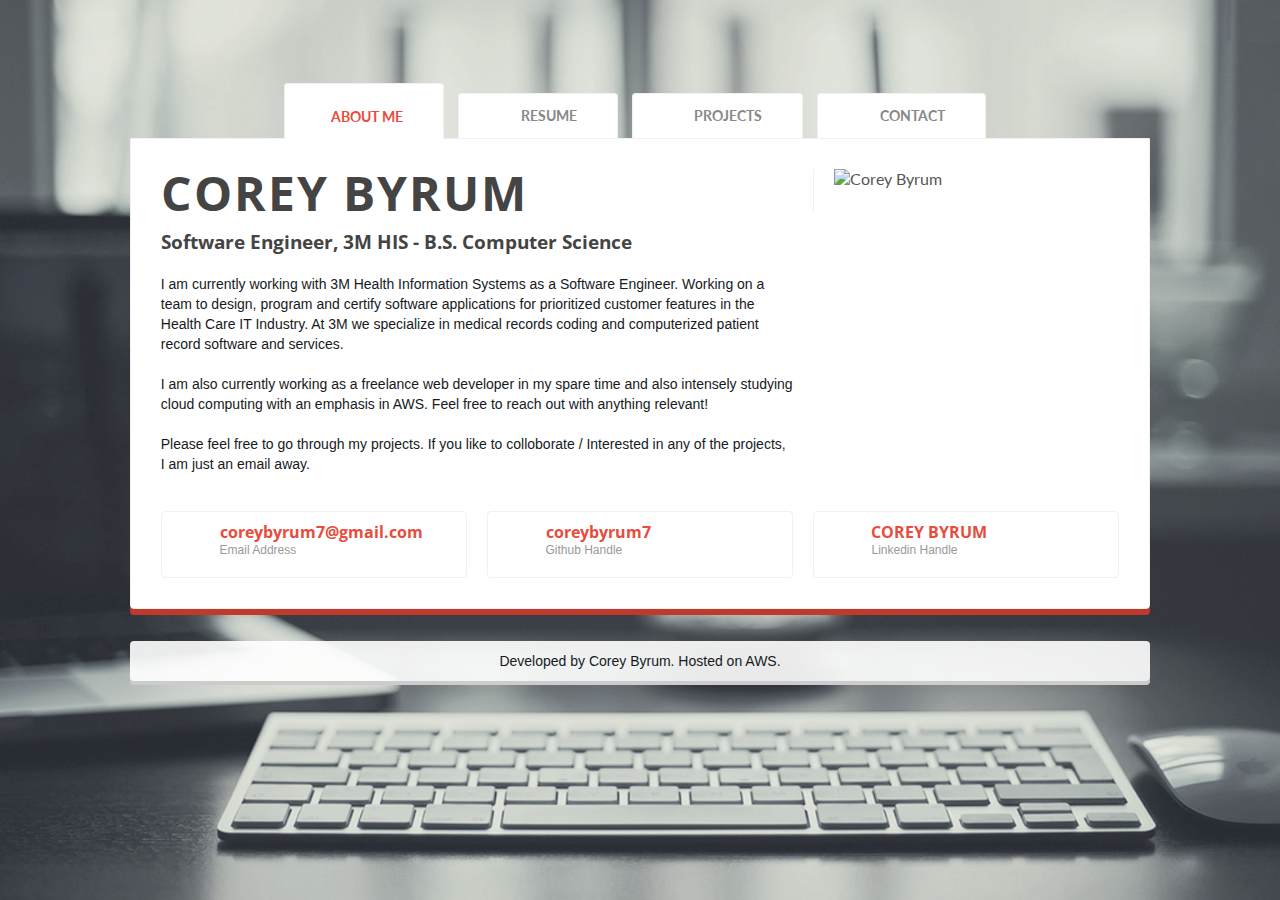
==== commit b46c58f4: "Add files via upload" ====
--- a/personalwebsite/index.html
+++ b/personalwebsite/index.html
@@ -62,7 +62,7 @@
                   <a href="#resume"><i class="icon-file-text"></i><span> Resume</span></a>
                 </li>
                 <li class='tab'>
-                  <a href="#portfolio"><i class="icon-heart"></i><span> Projects</span></a>
+                  <a href="#portfolio"><i class="icon-code-fork"></i><span> Projects</span></a>
                 </li>
                 <li class='tab'>
                   <a href="#contact"><i class="icon-envelope"></i><span> Contact</span></a>
@@ -74,9 +74,6 @@
                 <div id="about">
                     <section class="clearfix">
                         <div class="g2">
-                            <div class="photo">
-                                <img src="images/headshot.png" alt="Corey Byrum">
-                            </div>
                             <div class="info">
                                 <h2>
                                     COREY BYRUM
@@ -98,19 +95,7 @@
                         <div class="g1">
                             <div class="main-links sidebar">
 				
-								
-                                <ul>
-                                    <li>
-                                        <a href="#resume">Experience and Skills</a>
-                                    </li>
-                                    <li>
-                                        <a href="#portfolio">My Projects</a>
-                                    </li>
-                                    <li>
-                                        <a href="#contact">My Contact</a>
-                                    </li>
-                                    
-                                </ul>
+								 <img src="images/headshot.png" alt="Corey Byrum">
 								
                             </div>
                         </div>
@@ -532,183 +517,90 @@
                 <div id="portfolio">
                     <section class="clearfix">
                     
-                            <h3>
-                                Projects
+						<a href="https://github.com/coreybyrum7">
+                             <h3>
+								<center>
+								GitHub 	<i class="icon-github"></i>
+							  </center>
                             </h3>
+							</a>
                             <ul class="no-list work">
-                                <li>
-                                    <h5>
-                                        x
-                                    </h5> 
-							[Apache Storm, D3.js]<br/>
-							<br/> y
-							<br/> y
-							<br/> y
-							</li>
-                                <li>
-                                    <h5>
-                                        y
-                                    </h5>
-							[Python, Flask]<br/>
-							<br/> x
-							</li>
-                             <li>
-                                    <h5>
-                                        x
-                                    </h5> 
-							[Java]<br/>
-							<br/> x
-							<br/> * x
-							</li>   
-                                <li>
-                                    <h5>
-                                        x
-                                    </h5>
-							[Java, Hadoop, R]<br/>
-							<br/>* x
-							<br/> x
-							<br/> x
-							<br/> x
-                                </li>
-                                <li>
-                                    <h5>
-                                        x
-                                    </h5>
-							[Javascript]<br/>
-							<br/> x
-                                </li>
-                                
-                                <li>
-                                    <h5>
-                                        x
-                                    </h5>
-							[HTML, <br/>
-							<br/> x
-                                </li>
-                                 <li>
-                                    <h5>
-                                        x
-                                    </h5>
-							[Java]<br/>
-							<br/> x
-
-                                </li>
-                                <li>
-                                    <h5>
-                                        x
-                                    </h5> 
-									[HTML, Weka, D3.js, AWS]<br/>
-							<br/> x
-							<br/> x
-                                </li>                            
-                            <li>
-                                    <h5>
-                                     x
-                                    </h5> 
-									[CloudStorage, CloudSQL, Java]<br/>
-							<br/> x
-							<br/> x
-							<br/> x
-                                </li>
-                                <li>
-                                    <h5>
-                                        x
-                                    </h5> 
-									[CloudStorage, CloudSQL]<br/>
-							* x
-							<br/> x
-							</li>
-							<li>
-                                    <h5>
-                                       x
-                                    </h5> 
-							[Dropbox SDK for java]<br/>
-							<br/>x
-							<br/> x
-							</li>
-                                
-							<li>
-                                    <h5>
-                                        x
-                                    </h5> 
-							[Java]<br/>
-							<br/> x
-							<br/>x
-							<br/>x
-							<br/>x
-							<br/>x
-							<br/>x
-							<br/>x
-							<br/>x
-							<br/>x
-							<br/>x
-							</li>    
-                            <li>
-                                    <h5>
-                                        x
-                                    </h5> 
-							[HTML, Bootstrap, Servlets, Jquery, Ajax, Android SDK]<br/>
-							<br/>  x
-							</li>    
-							<li>
-                                    <h5>
-                                       x
-                                    </h5> 
-							[CMU spinx, Java]<br/>
-							<br/> *x
-							</li>    
-							<li>
-                                    <h5>
-                                        x
-                                    </h5> 
-							[HTML, Javascript]<br/>
-							<br/> x
-							</li>    
-							<li>
-                                    <h5>
-                                        x
-                                    </h5> 
-							[HTML, Bootstrap, Websockets, REST]<br/>
-							<br/> x
-							</li>    
-							<li>
-                                    <h5>
-                                        x
-                                    </h5> 
-							[Java AWT, NIO]<br/>
-							<br/> x
-							</li>    
-							<li>
-                                    <h5>
-                                        x
-                                    </h5> 
-							[php, python]<br/>
-							<br/> x
-							</li>
-							<li>
-                                    <h5>
-                                        x
-                                    </h5> 
-							[php, python]<br/>
-							<br/> x
-							<br/> x
-							</li>        
-							
-                            </ul>
-                        
-                  	</section>
-                  	
-                </div>
+							<div class="acc-container">
+								<div class="acc-btn">
+									<h1 class="selected">Alexa Skill - Virtual Traveler</h1>
+								</div>
+										<div class="acc-content open">
+											<div class="acc-content-inner">
+												<div class="p-container">Purchased an Echo Dot and figured why not try to utilize my studies with AWS Lambda.. Developed an Alexa Skill called
+												'Virtual Traveler'. Simply ask, "Alexa, ask Virtual Traveler where should I travel to next". Alexa will reply with a hidden gem of a location she suggests
+												you travel to. I utilized Alexa to invoke a simple Lambda function when Virtual Traveler was triggered. I created an array of locations throughout the world that Alexa chooses
+												to share at random upon request. This skill is published/certified and available for download in the Alexa Skills store.
+												</div>
+											</div>
+										</div>
+								<div class="acc-btn">
+									<h1>AWS Certified in 2 Months</h1>
+								</div>
+									<div class="acc-content">
+										<div class="acc-content-inner">
+												<div class="p-container">Took immense interest in cloud computing when I found out 3MHIS was moving from Azure to AWS.
+												Studied online and got certified with Amazon in less than two months. I'm currently studying for the developer exam.
+												I'm hosting this website on AWS. Using Amazon's S3 static web hosting along with Amazon's Route 53 DNS web service.
+												</div>
+										</div>
+									</div>
+								<div class="acc-btn">
+									<h1>
+										 Project Geo
+									</h1>
+								</div>
+								<div class="acc-content">
+									<div class="acc-content-inner">
+										<div class="p-container">
+										Developed iOS mobile application - GEO. Users shared location as a 'post'. Allowed for a network of 'friends'. Contained a newsfeed and a personal profile page.
+										</div>
+									</div>
+								</div>
+								
+								<div class="acc-btn">
+									<h1>Portal to Australia Edit Engine</h1>
+								</div>
+									<div class="acc-content">
+										<div class="acc-content-inner">
+											<div class="p-container">
+											Created a .NET web application that provided an extensive GUI interface to a key database for internal use and for customer reference. Included many interactive elements that gave the user flexibility with the information they did have.
+											</div>
+										</div>
+									</div>
+								<div class="acc-btn">
+									<h1>Optimized Nightly Automation</h1>
+								</div>
+									<div class="acc-content">
+										<div class="acc-content-inner">
+											<div class="p-container">Optimized a nightly automation tool to compare 'CVU' specific test cases for our international products. This project began with creating a tool, I used Java, that ran through a file system and then wrote out/created CVU files that contained a trimmed version of the initial file. In some cases, the data changed from 1.5 gb to 500 kb, by using the latest test cases only.
+							Integrated this CVU creation jar into a C# automation program, that allowed a parameter to be passed in that ran and compared the CVU cases instead of the full file system. Another parameter was added to be able to run the data and comparison without calling the jar.
+							Sped up the team's efficiency on certification day by optimizing the cases being ran with our release build.
+											</div>
+										</div>
+									</div>
+										
+                              	 </li>
+                              </ul>
+							 </section>
+                        </div>
               <!-- End Portfolio Data -->
               <!-- Contact Tab Data -->
                 <div id="contact">
                     <section class="clearfix">
+						<img src="images/jstips-header-blog.gif" alt="Endless learning">
+						<br />
                        <div class="g1">
                          <div class="sny-icon-box">
                            <div class="sny-icon">
+						   <a href="mailto:coreybyrum7@gmail.com">
                               <i class="icon-envelope"></i>
                             </div>
-                            <a href="mailto:coreybyrum7@gmail.com">
+                            
 							<div class="sny-icon-content">
                               <h4>Email</h4>                                     
                             </div>
@@ -721,10 +613,11 @@
                        <div class="g1">
                          <div class="sny-icon-box">
                            <div class="sny-icon">
+						   <a href="https://github.com/coreybyrum7">
                               <i class="icon-github"></i>
                             </div>
                             <div class="sny-icon-content">
-                              <a href="https://github.com/coreybyrum7"><h4>GitHub</h4></a>
+                              <h4>GitHub</h4></a>
                             </div>
                          </div>
                        </div>
@@ -732,13 +625,13 @@
 					   <div class="g1">
                          <div class="sny-icon-box">
                            <div class="sny-icon">
+						   <a href="https://www.linkedin.com/in/corey-byrum-28860785/">
                               <i class="icon-linkedin"></i>
                             </div>
                             <div class="sny-icon-content">
-								<a href="https://www.linkedin.com/in/corey-byrum-28860785/">
-                                 <h4>LinkedIn</h4>
-								 </a>
-                              </div>
+								<h4>LinkedIn</h4>
+							</div>
+							</a>
                             </div>
                           </div>
                        
--- a/personalwebsite/css/main.css
+++ b/personalwebsite/css/main.css
@@ -2,7 +2,7 @@
 @import url(http://fonts.googleapis.com/css?family=Lato:400,700);
 
 *, *:before, *:after {
-  -moz-box-sizing: border-box; -webkit-box-sizing: border-box; box-sizing: border-box;
+  -moz-box-sizing: border-box; -webkit-box-sizing: border-box; box-sizing: border-box; background: solid rgba(0, 0, 0 , 0.3);
 }
 
 /* HTML5 DECLARATIONS */
@@ -26,7 +26,7 @@
 h2 {margin: 0; font-size: 3em; line-height: 1em; margin-bottom: 0.5em} /* 48px / 48px */
 h3 {margin: 0; font-size: 2.25em; line-height: 1.3333333333333333333333333333333em; margin-bottom: 0.6667em} /* 36px / 48px */ 
 h4 {margin: 0; font-size: 1.5em; line-height: 1em; margin-bottom: 1em} /* 24px / 24px */
-h5 {margin: 0; font-size: 1.3125em; line-height: 1.1428571428571428571428571428571em; margin-bottom: 1.1428571428571428571428571428571em} /* 21px / 24px */
+h5 {margin: 0; font-size: 1.17em; line-height: 1.1428571428571428571428571428571em; margin-bottom: 1.1428571428571428571428571428571em} /* 21px / 24px */
 h6 {margin: 0; font-size: 1.125em; line-height: 1.3333333333333333333333333333333em; margin-bottom: 1.3333333333333333333333333333333em} /* 18px / 24px */
 p, ul, blockquote, pre, td, th, label {margin: 0; font-size: 1em; line-height: 1.5em; margin-bottom: 1.5em} /* 16px / 24px */
 small, p.small {margin: 0; font-size: 0.875em; line-height: 1.7142857142857142857142857142857em; margin-bottom: 1.7142857142857142857142857142857em} /* 14px / 24px */
@@ -60,9 +60,77 @@
 blockquote {padding-left: 1.5em; border-left: 3px solid #ccc}
 blockquote > p {padding: 0}
 
+/* TAB */
+@import url(http://fonts.googleapis.com/css?family=Lato:400,700);
+
+* { 
+  -webkit-box-sizing:border-box;
+  -moz-box-sizing:border-box;
+  -o-box-sizing:border-box;
+  box-sizing:border-box;
+}
+
+html, body {
+  background:#FFFFFF;
+}
+
+.acc-container {
+  width:90%;
+  margin:20px auto 0 auto;
+  -webkit-border-radius:6px;
+  -moz-border-radius:6px;
+  -o-border-radius:6px;
+  border-radius:6px;
+  overflow:hidden;
+}
+
+.acc-btn { 
+  width:100%;
+  margin:0 auto;
+  padding:12px 17px;
+  cursor:pointer;
+  background:#34495E;
+  border-bottom:1px solid #2C3E50;
+}
+
+.acc-content {
+  height:0px;
+  width:100%;
+  margin:0 auto;
+  overflow:hidden;
+  background:#2C3E50;
+}
+
+.acc-content-inner {
+  padding:30px;
+}
+
+.open {
+  height: auto;
+}
+
+h1 {
+  font:700 13px/18px 'Lato', sans-serif;
+  color:#ffffff;
+}
+
+p { 
+  font:400 14px/20px 'Source Sans Pro', sans-serif;
+  color:#161a1d;
+}
+
+.p-container { 
+  font:400 13px/20px 'Lato', sans-serif;
+  color:#ffffff;
+}
+
+.selected {
+  color:#1ABC9C;
+}
+
 /* LISTS */
 ul, ol {list-style-position: inside; padding: 0}
-li ul, li ol {margin: 0 1.5em}
+li ul, li ol {margin-top: 0px; margin-left: 20px; margin-bottom: 0px}
 dl dd {margin-left: 1.5em}
 dt {font-family:Futura, "Century Gothic", AppleGothic, sans-serif}
 
@@ -162,8 +230,9 @@
 /* Backgrounds */
 
 .bg-1{
-  background-image: url('../images/background.png');
-}
+  background-image: url('../images/background1.png');
+  width: 100%;
+  }
 
 /* Header */
 #header{
@@ -614,7 +683,7 @@
   text-align: center;
   margin-top: 2em;
   padding: 10px;
-  background: rgba(255, 255, 255,.8);
+  background: rgba(255, 255, 255,.9);
   box-shadow: 0px 4px #ccc;
   color: #333;
   -moz-border-radius: 4px;
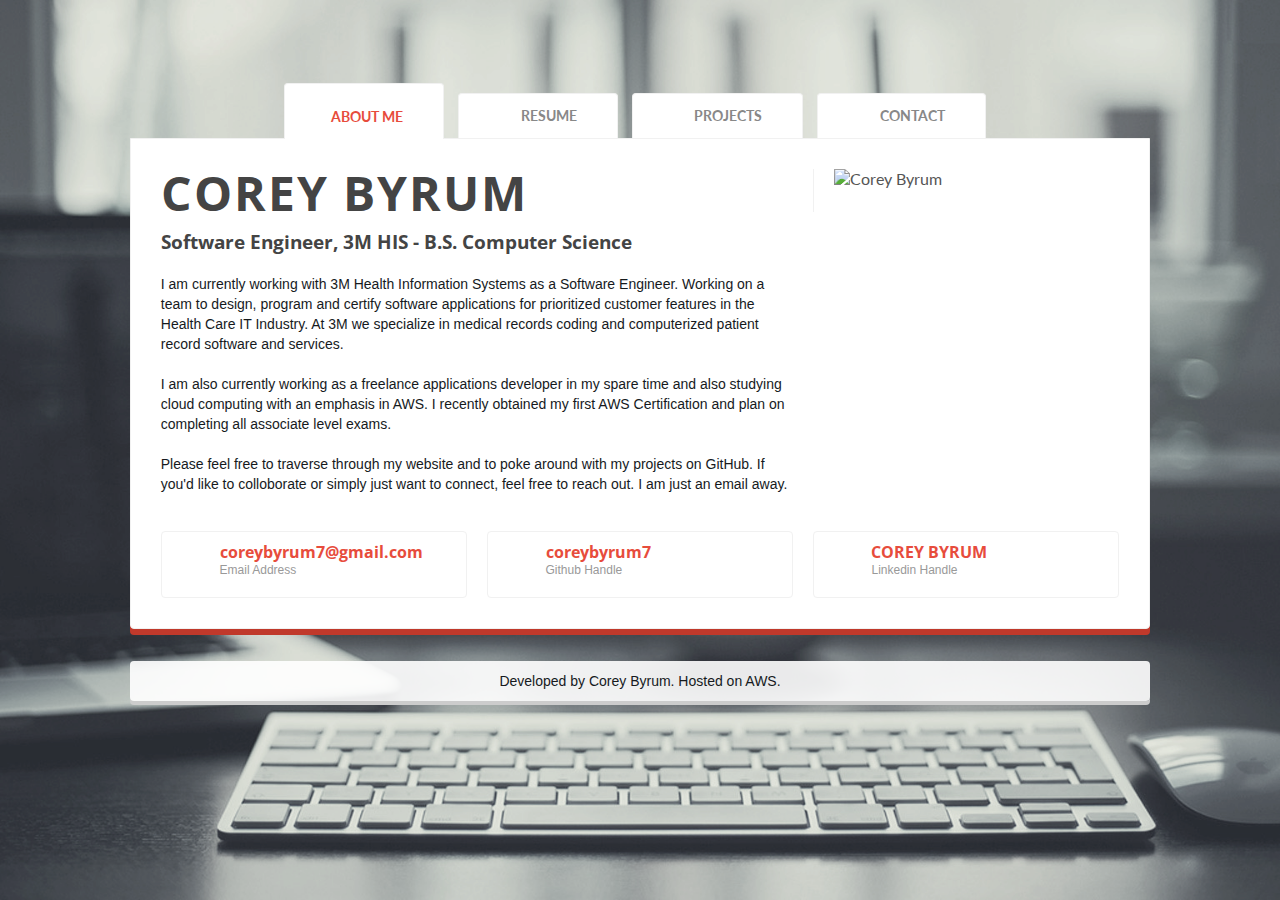
==== commit 8914c95b: "Add files via upload" ====
--- a/personalwebsite/index.html
+++ b/personalwebsite/index.html
@@ -85,9 +85,9 @@
                                     I am currently working with 3M Health Information Systems as a Software Engineer. Working on a team to design, program and certify software applications for prioritized customer features in the Health Care IT Industry. 
 									At 3M we specialize in medical records coding and computerized patient record software and services.
 									<br/><br/>
-									I am also currently working as a freelance web developer in my spare time and also intensely studying cloud computing with an emphasis in AWS. Feel free to reach out with anything relevant!
+									I am also currently working as a freelance applications developer in my spare time and also studying cloud computing with an emphasis in AWS. I recently obtained my first AWS Certification and plan on completing all associate level exams.
                                     <br/><br/>
-                                    Please feel free to go through my projects. If you like to colloborate / Interested in any of the projects, I am just an email away.
+                                    Please feel free to traverse through my website and to poke around with my projects on GitHub. If you'd like to colloborate or simply just want to connect, feel free to reach out. I am just an email away.
                                 </p>
                             </div>
                         </div>
